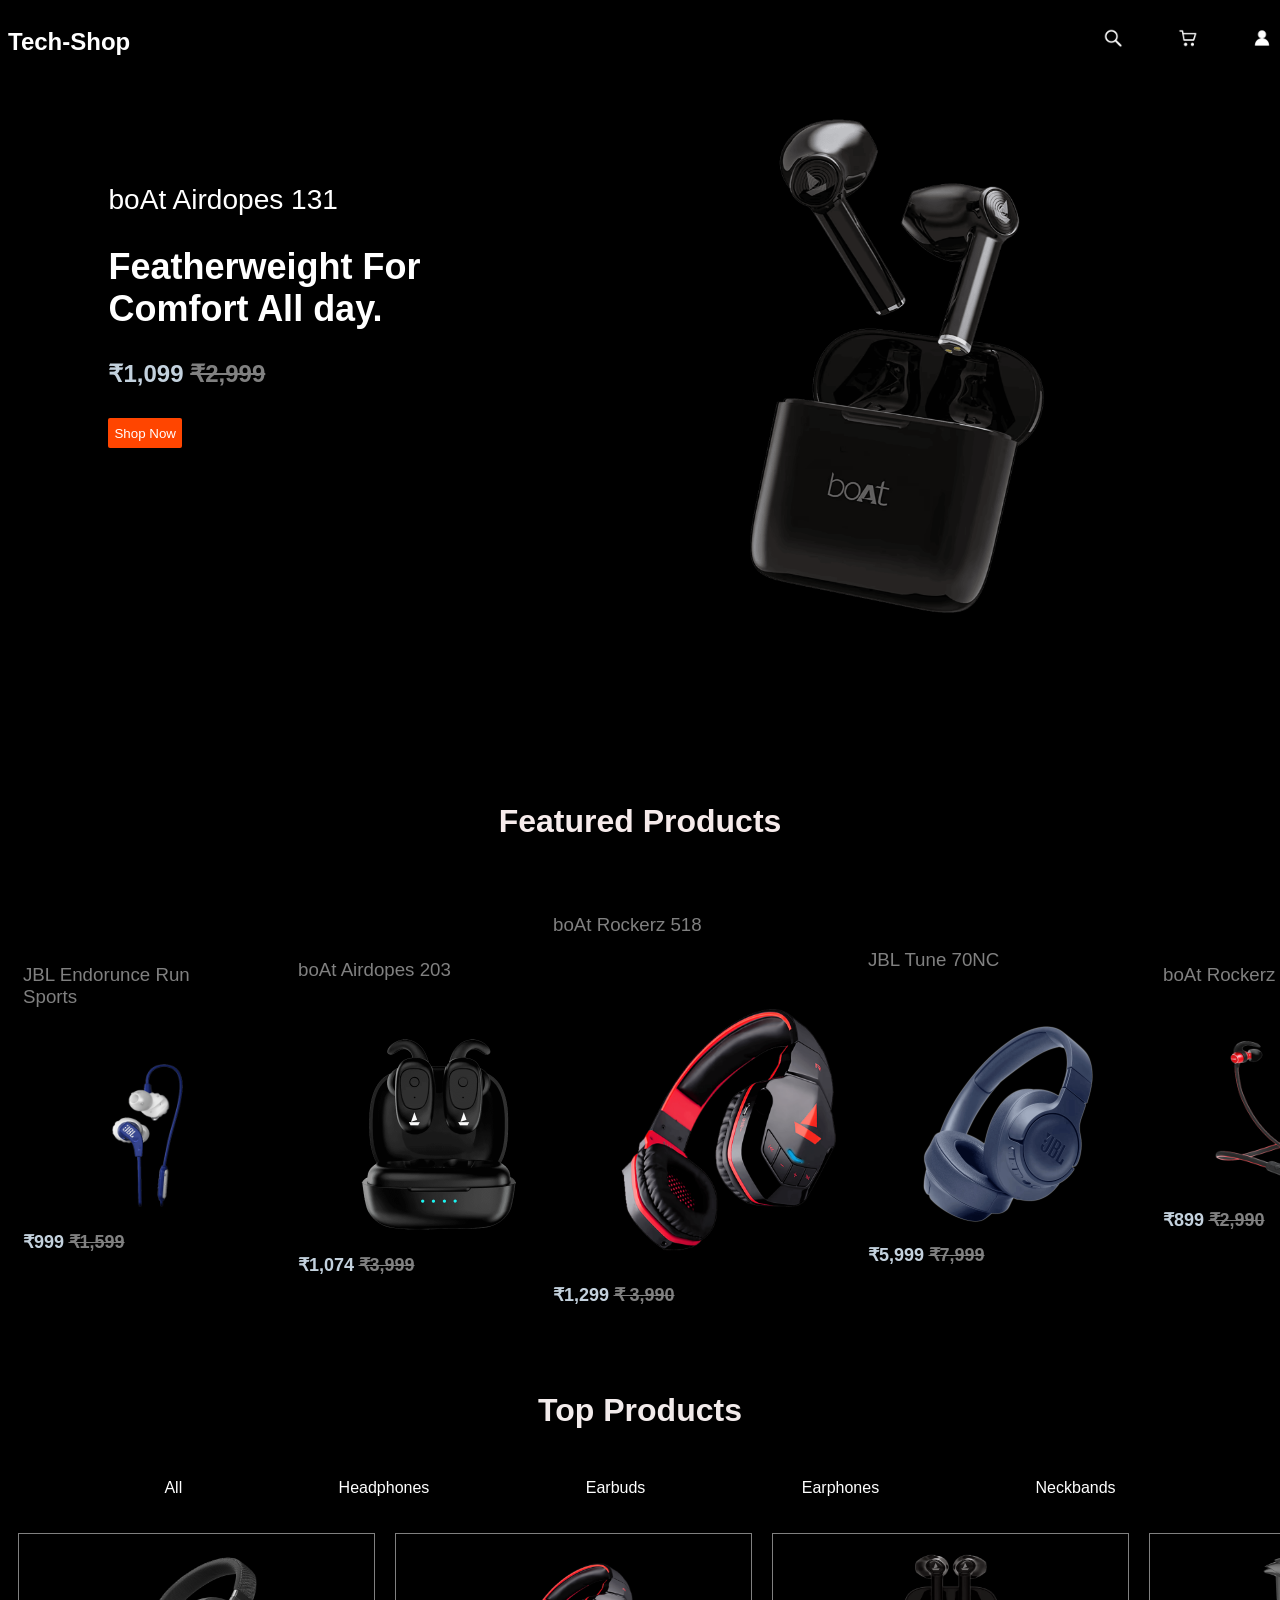
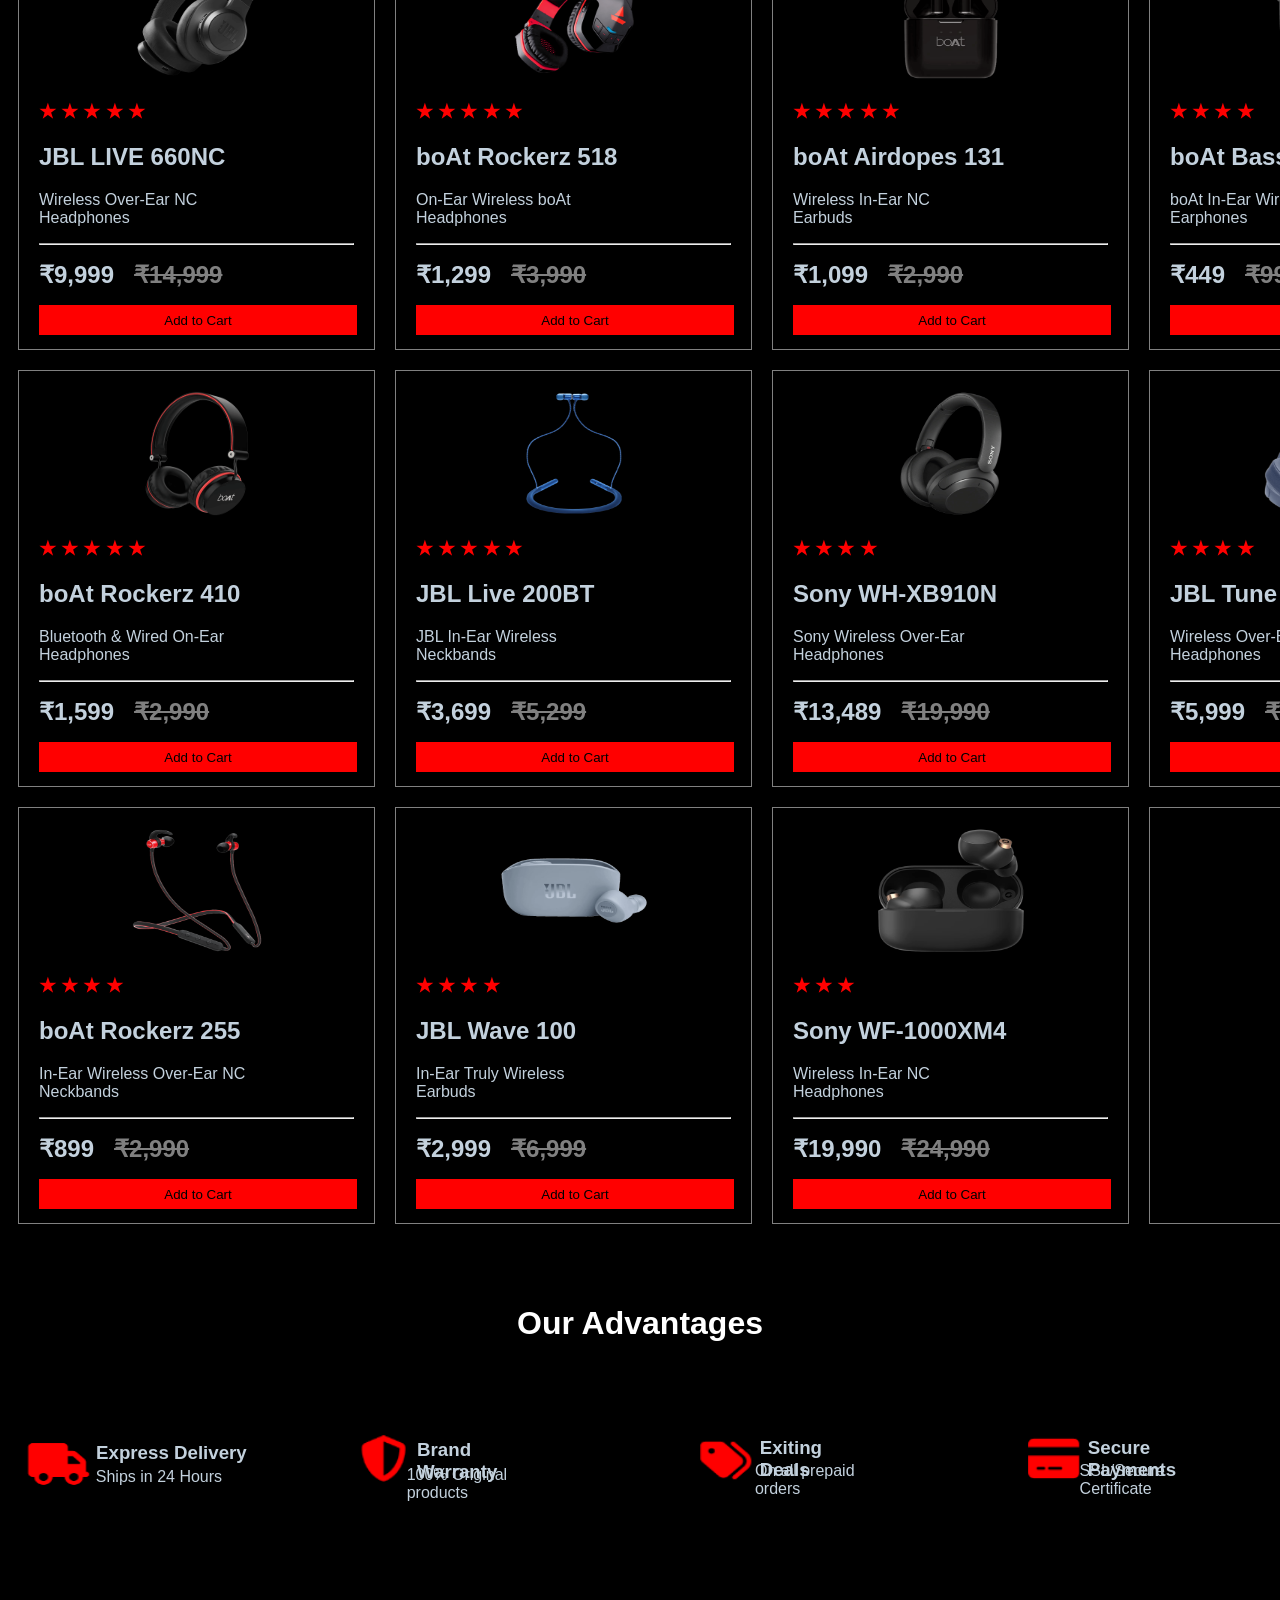
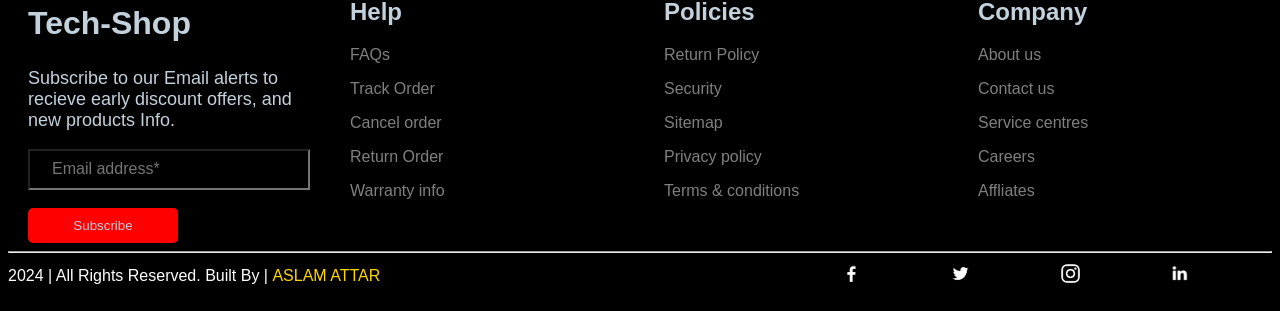
==== HOME-PAGE/index.html @ 6a4ff065 "pushed" ====
<!DOCTYPE html>
<html lang="en">
<head>
    <meta charset="UTF-8">
    <meta name="viewport" content="width=device-width, initial-scale=1.0">
    <title>Tech-Shop</title>
    <link rel="stylesheet" href="style.css">
</head>
<body>
    <header>
    <nav class="navbar">
        <h1>Tech-Shop</h1>
        <div class="navicons">
            <a href=""><img src="../png imgs/search.png" alt="" width="20px"></a>
            <a href="/PRODUCT-DETAILS/product.html"><img src="../png imgs/cart.png" alt="" width="20px"></a>
            <a href="/signup-page/index.html"><img src="../png imgs/user.png" alt="" width="20px"></a>
        </div>
    </nav>
    </header>
    <section class="mainsection">
        <div>
            <h3 style="font-weight: lighter;">boAt Airdopes 131</h3>
            <h1>Featherweight For<br>Comfort All day.</h1>
            <span class="price1">₹1,099</span>
            <span class="price2">₹2,999</span><br><br>
            <button style="background-color: orangered;">Shop Now</button>
        </div>
        <div>
            <img src="../products/boat131-3.png" alt="" width="550px" height="500px">
        </div>
    </section>
        <div class="feature-title">
            <h1 style="color: rgb(246, 235, 235);">Featured Products</h1>
        </div>
    <section class="feature">
    
    
    <div class="FP" style="margin: 15px">
        <h3 class="prname">JBL Endorunce Run <br>Sports</h3><br>
        <figure><img src="../products/jbl-endu-1.png" alt="" width="170px" height="150px"></figure>
        <figcaption>
        <span class="fpprice1">₹999</span>
        <span class="fpprice2">₹1,599</span>
        </figcaption>
    </div>
    <div class="FP" style="margin: 10px">
        <h3 class="prname">boAt Airdopes 203</h3><br>
        <figure><img src="../products/boat203-1.png" alt="" width="200px" height="200px"></figure>
        <figcaption>
        <span class="fpprice1">₹1,074</span>
        <span class="fpprice2">₹3,999</span>
        </figcaption>
    </div>
    <div class="FP" style="margin:-35px">
        <h3 class="prname">boAt Rockerz 518</h3><br>
        <figure>
            <img src="../products/boat518-1.png" alt="" width="270px" height="275px">
        </figure>
        
        <figcaption>
        <span class="fpprice1">₹1,299</span>
        <span class="fpprice2">₹ 3,990</span>
        </figcaption>
    </div>
    <div class="FP"> 
        <h3 class="prname">JBL Tune 70NC</h3><br>
        <figure><img src="../products/jbl760nc-1.png" alt="" width="200px" height="200px"></figure>
        <figcaption>
        <span class="fpprice1">₹5,999</span>
        <span class="fpprice2">₹7,999</span>
        </figcaption>
    </div>
    <div class="FP" style="margin: 15px"> 
        <h3 class="prname">boAt Rockerz 518</h3><br>
        <figure><img src="../products/boat255r-1.png" alt="" width="170px" height="150px"></figure>
        <figcaption>
        <span class="fpprice1">₹899</span>
        <span class="fpprice2">₹2,990</span>
        </figcaption>
    </div>
    </section>

    <div class="TP-title">
            <h1 style="color: rgb(242, 235, 235);">Top Products</h1>
    </div>
    
        <div class="TPName">
        <a href="">All</a>
        <a href="">Headphones</a>
        <a href="">Earbuds</a>
        <a href="">Earphones</a>
        <a href="">Neckbands</a>
        </div>
        <br><br>
        <section class="TopPrdt">
        <div class="Topdiv"><center>
            <img src="../products/jbl660nc-1.png" alt="" height="125px" width="150x"></center>
            <h3 style="color:red">&#9733; &#9733; &#9733; &#9733; &#9733;</h3>
            <h2>JBL LIVE 660NC</h2>
            <p>Wireless Over-Ear NC <br>Headphones</p>
            <hr>
            <p class="price">
            <span class="new">₹9,999</span>  <span class="old">₹14,999</span></p>
            <center>
            <button type="submit" onclick="window.location.href='/CART-PAGE/cart.html';">Add to Cart</button></center>
        </div>
        <div class="Topdiv"><center>
            <img src="../products/boat518-1.png" alt="" height="125px" width="150x"></center>
            <h3 style="color: red">&#9733; &#9733; &#9733; &#9733; &#9733;</h3>
            <h2>boAt Rockerz 518</h2>
            <p>On-Ear Wireless boAt <br>Headphones</p>
            <hr>
            <p class="price">
            <span class="new">₹1,299</span> <span class="old">₹3,990</span></p>
            <button type="submit" >Add to Cart</button>
        </div>
        <div class="Topdiv"><center>
            <img src="../products/boat131-1.png" alt=""  height="125px" width="150x"></center>
            <h3 style="color:red">&#9733; &#9733; &#9733; &#9733; &#9733;</h3>
            <h2>boAt Airdopes 131</h2>
            <p>Wireless In-Ear NC <br> Earbuds</p>
            <hr>
            <p class="price">
            <span class="new">₹1,099</span> <span class="old">₹2,990</span></p>
            <button type="submit" >Add to Cart</button>
        </div>
        <div class="Topdiv"><center>
            <img src="../products/boat110-1.png" alt=""  height="125px" width="150x"></center>
            <h3 style="color:red">&#9733; &#9733; &#9733; &#9733; </h3>
            <h2>boAt BassHeads 110</h2>
            <p>boAt In-Ear Wired <br> Earphones</p>
            <hr><p class="price">
            <span class="new">₹449</span> <span class="old">₹999</span></p>
            <button type="submit" >Add to Cart</button>
        </div>
        <div class="Topdiv"><center>
            <img src="../products/boat410-1.png" alt=""  height="125px" width="150x"></center>
            <h3 style="color:red">&#9733; &#9733; &#9733; &#9733; &#9733;</h3>
            <h2>boAt Rockerz 410</h2>
            <p>Bluetooth &  Wired On-Ear<br> Headphones</p>
            <hr>
            <p class="price">
            <span class="new">₹1,599</span> <span class="old">₹2,990</span></p>
            <button type="submit" >Add to Cart</button>
        </div>
        <div class="Topdiv"><center>
            <img src="../products/jbl200bt-1.png" alt=""  height="125px" width="150x"></center>
            <h3 style="color:red">&#9733; &#9733; &#9733; &#9733; &#9733;</h3>
            <h2>JBL Live 200BT</h2>
            <p>JBL In-Ear Wireless <br>Neckbands</p>
            <hr><p class="price">
            <span class="new">₹3,699</span> <span class="old">₹5,299</span></p>
            <button type="submit" >Add to Cart</button>
        </div>
        <div class="Topdiv"><center>
            <img src="../products/sonyXb910n-1.png" alt=""  height="125px" width="150x"></center>
            <h3 style="color:red">&#9733; &#9733; &#9733; &#9733;</h3>
            <h2>Sony WH-XB910N</h2>
            <p>Sony Wireless Over-Ear <br>Headphones </p>
            <hr><p class="price">
            <span class="new">₹13,489</span> <span class="old">₹19,990</span></p>
            <button type="submit" >Add to Cart</button>
        </div>
        <div class="Topdiv"><center>
            <img src="../products/jbl760nc-1.png" alt=""  height="125px" width="150x"></center>
            <h3 style="color:red">&#9733; &#9733; &#9733; &#9733;</h3>
            <h2>JBL Tune 760NC</h2>
            <p>Wireless Over-Ear NC <br> Headphones</p>
            <hr><p class="price">
            <span class="new">₹5,999</span> <span class="old">₹7,999</span></p>
            <button type="submit" >Add to Cart</button>
        </div>
        <div class="Topdiv"><center>
            <img src="../products/boat255r-1.png" alt=""  height="125px" width="150x"></center>
            <h3 style="color:red">&#9733; &#9733; &#9733; &#9733;</h3>
            <h2>boAt Rockerz 255</h2>
            <p>In-Ear Wireless Over-Ear NC <br>Neckbands</p>
            <hr><p class="price">
            <span class="new">₹899</span> <span class="old">₹2,990</span></p>
            <button type="submit" >Add to Cart</button>
        </div>
        <div class="Topdiv"><center>
            <img src="../products/jbl100-1.png" alt="" height="125px" width="150x"></center>
            <h3 style="color:red">&#9733; &#9733; &#9733; &#9733;</h3>
            <h2>JBL Wave 100</h2>
            <p>In-Ear Truly Wireless <br> Earbuds</p>
            <hr><p class="price">
            <span class="new">₹2,999</span> <span class="old">₹6,999</span></p>
            <button type="submit" >Add to Cart</button>
        </div>
        <div class="Topdiv"><center>
            <img src="../products/sony1000xm4-1.png" alt=""  height="125px" width="150x"></center>
            <h3 style="color:red">&#9733; &#9733; &#9733;</h3>
            <h2>Sony WF-1000XM4</h2>
            <p>Wireless In-Ear NC <br>Headphones</p>
            <hr><p class="price">
            <span class="new">₹19,990</span>    
            <span class="old">  ₹24,990</span></p>
            <button type="submit" >Add to Cart</button>
        </div>
        <div class="Topdiv">
            <a href=""><P style="text-align: center; font-size: large; position: relative;top: 150px;">Browse  All <br>Products →</P></a>
        </div>
    </section>
    <div class="ADV-title">
            <h1 style="color: white;">Our Advantages</h1>
    </div>
    <section class="Advantage">
            <div style="margin-top: 30px; margin-left: -3px;">
                <img src="../icon pngs/express_delivery_truck.png" alt="" width="70px" height="70px">
                <h3 style="margin-top: 10px;margin-left: 1px;color: rgb(195, 209, 221);">Express Delivery </h3>
                <p style="margin-left: -151px; margin-top: 36px;">Ships in 24 Hours</p>
            </div>
            <div style="margin-top: 31px;">
                <img src="../icon pngs/brand_warranty_shield.png" alt="" width="50px" height="50px">
                <h3 style="margin-top: 6px;margin-left: 10px;color: rgb(195, 209, 221);">Brand Warranty </h3>
                <p style="margin-left: -142px; margin-top: 33px;">100% Original products</p>
            </div>
            <div>
                <img src="../icon pngs/exciting_deals_tag.png" alt="" width="64px" height="78px">
                <h3 style="margin-top: 15px;margin-left:5px ; color: rgb(195, 209, 221);">Exiting Deals</h3>
                <p style="margin-left: -117px; margin-top: 40px;">On all prepaid orders</p>
            </div>
            <div>
                <img src="../icon pngs/secure_payments_card.png" alt="" width="60px" height="60px" style="margin-top: 7px;">
                <h3 style="margin-top: 15px; color: rgb(195, 209, 221);">Secure Payments</h3>
                <p style="margin-left: -155px; margin-top: 40px;">SSL/Secure Certificate </p>
            </div>
    </section>
    <footer>
    <section class="footer">
        <div class="footer1">
        <h2>Tech-Shop</h2>
        <p>Subscribe to our Email alerts to recieve early discount offers, and new products Info.</p>
        <input type="email" placeholder="Email address*" style="width: 274px; height: 35px;background-color: black;"><br><br>
        <button style="width: 150px; height: 35px;border: none;">Subscribe</button>
        </div>
        <div>
            <h2>Help</h2>
            <a href=""><p>FAQs</p></a>
            <a href=""><p>Track Order</p></a>
            <a href=""><p>Cancel order</p></a>
            <a href=""><p>Return Order</p></a>
            <a href=""><p>Warranty info</p></a>
        </div>
        <div>
            <h2>Policies</h2>
            <a href=""><p>Return Policy</p></a>
            <a href=""><p>Security</p></a>
            <a href=""><p>Sitemap</p></a>
            <a href=""><p>Privacy policy</p></a>
            <a href=""><p>Terms & conditions</p></a>
        </div>
        <div>
            <h2>Company</h2>
            <a href=""><p>About us</p></a>
            <a href=""><p>Contact us</p></a>
            <a href=""><p>Service centres</p></a>
            <a href=""><p>Careers</p></a>
            <a href=""><p>Affliates</p></a>
        </div>
    </section>
    <hr class="hr">
    <div class="last">
    <div class="copyright">
    <p class="copy" style="color: white;">2024 | All Rights Reserved. Built By | <b style="color: gold; font-weight: lighter;">ASLAM ATTAR</b></p>
    </div>
    <div class="link">
    <a href=""><img src="/footer/facebook.jpg.jpeg" alt=""></a>
    <a href=""><img src="/footer/twitter.jpg.jpeg" alt=""></a>
    <a href=""><img src="/footer/instagram.jpg.jpeg" alt="" ></a>
    <a href=""><img src="/footer/linkdin.jpg.jpeg" alt=""></a>
    </div>
</div>
    </footer>
</body>
</html>
---- HOME-PAGE/style.css ----
*{
    font-family: Arial, Helvetica, sans-serif;
}
body{
    background-color: black;
}

/* header */

.navbar{
    display: flex;
    justify-content: space-between;
    color: white;
}

.navicons a img{
    margin-left: 50px;
    margin-top: 20px;
}

/* section */

.mainsection{
    color: white;
    font-size: x-large;
    display: flex;
    justify-content: space-around;
    position: relative;
    top: 80px;
}
.mainsection img{
    position: relative;
    top: -40px;
}
.mainsection button{
    border-radius: 2px;
    color: white;
    border: none;
    height: 30px;
} 
.price1{
    font-weight: bolder;
}
.price2{
    font-weight: bolder;
    text-decoration: line-through;
    color: grey;
}

.feature{
    position: relative;
    top: 200px;
    display: flex;
    justify-content: space-evenly;
    width: 100%;

}
.feature-title{
    text-align: center;
    position: relative;
    top: 200px;
    margin-bottom: 90px;

}

.FP{
    border: 1px solid white;
    justify-content: space-evenly;
    height: 410px;
    justify-items: center;
    border: none;
}
.prname{
    font-weight: lighter;
    color: grey;
}
.fpprice1{
    font-weight: bolder;
    font-size: large;
}
.fpprice2{
    text-decoration: line-through;
    color: grey;
    font-weight: bolder;
    font-size: large;
}

.TP-title{
    text-align: center;
    position: relative;
    top: 200px;
    margin-bottom: 90px;

}

.TopPrdt{
    position: relative;
    top: 150px;
    display: grid;
    grid-template-columns: repeat(4,1fr);
    width: 100%;
}
.TPName{
    display: flex;
    justify-content: space-evenly;
    

}
.TPName a{
    text-decoration: none;
    color: white;
    position: relative;
    top: 160px;
    text-align: center;
    font-weight: lighter;
}
.TPName a:hover{
    background-color: red;
}
.Topdiv{
    border: 1px solid grey;
    padding: 20px;
    margin: 10px;
    height: 375px;
    width: 315px;
}
.Topdiv button{
    width: 318px;
    border: none;
    background-color: red;
    height: 30px;
    
}
.Topdiv a{
    text-decoration: none;
}
.Topdiv a,h2,span,p{
    color: rgb(195, 209, 221);
}
.Topdiv span{
    font-size: x-large;
    font-weight: bolder;
}
.price{
    display: flex;
    gap: 20px;
}
.old{
    text-decoration: line-through;
    color: grey;
}

.ADV-title{
    text-align: center;
    position: relative;
    top: 200px;
    margin-bottom: 90px;

}

.Advantage{
    position: relative;
    top: 150px;
    display: flex;
    justify-content: center;
    gap: 50px;

}
.Advantage div{
    display: flex;
    margin: 20px;
    padding: 20px;
    width: 400px;
}
/* Footer */

.footer1 input::placeholder{
    padding: 20px;
    font-size: medium;
}
.footer1 button{
    background-color: red;
    border-radius: 5px;
    color: rgb(195, 209, 221);
    text-align: center;
}
.footer1 p{
    font-size: large;
}
.footer1 h2,p{
    color: rgb(195, 209, 221);
}
.footer1 h2{
    font-size: xx-large;
}
.footer{
    position: relative;
    top: 150px;
    display: flex;
    justify-content: space-between;

}
.footer div{
    padding: 10px;
    margin: 10px;
    width: 300px;

}
.footer a p{
    color: grey;

}
.footer a{
    text-decoration: none;
}

/* copyright */
.last{
    display: flex;
    justify-content: space-between;
}

.hr{
    position: relative;
    top: 130px;
}

.copy{
    position: relative;
    top: 120px;
    color: grey;
}

.link{
    position: relative;
    top: 130px;
}

.link img{
    width: 25px;
    height: 25px;
    margin-right: 80px;
}
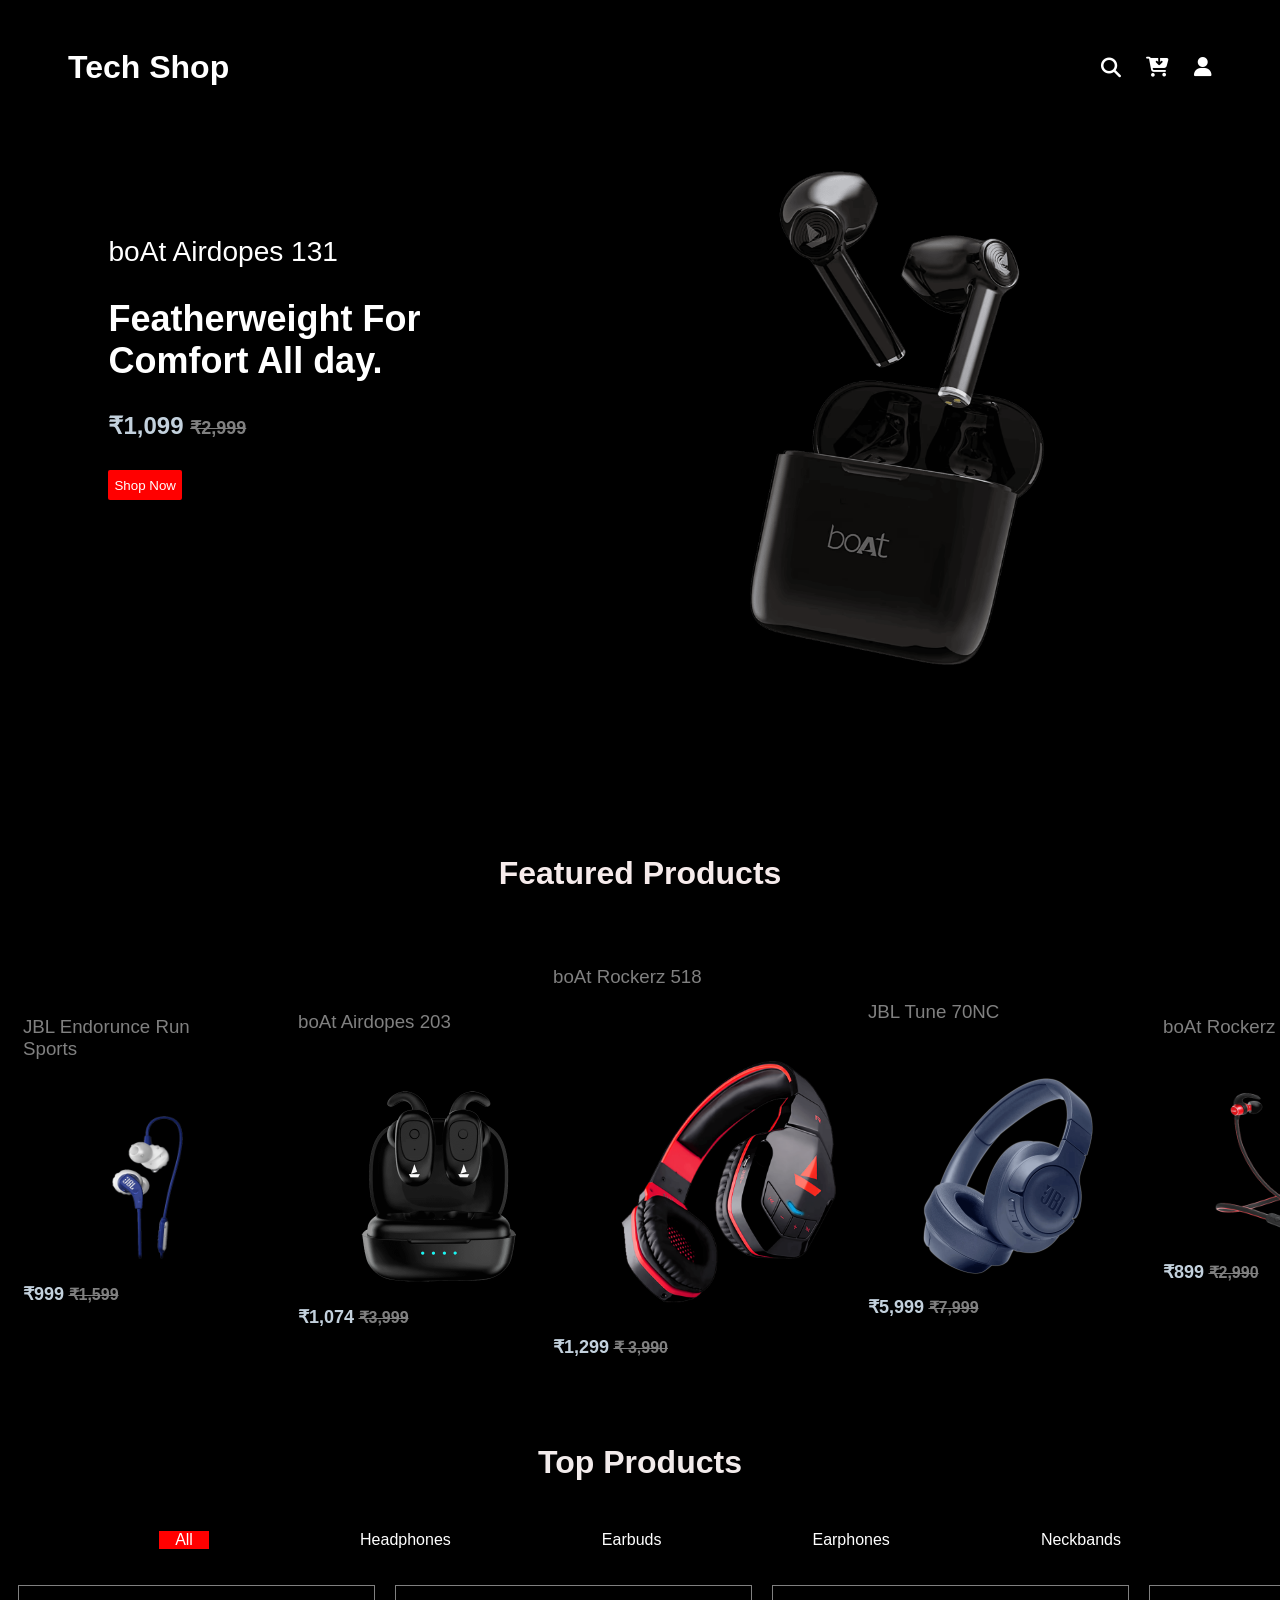
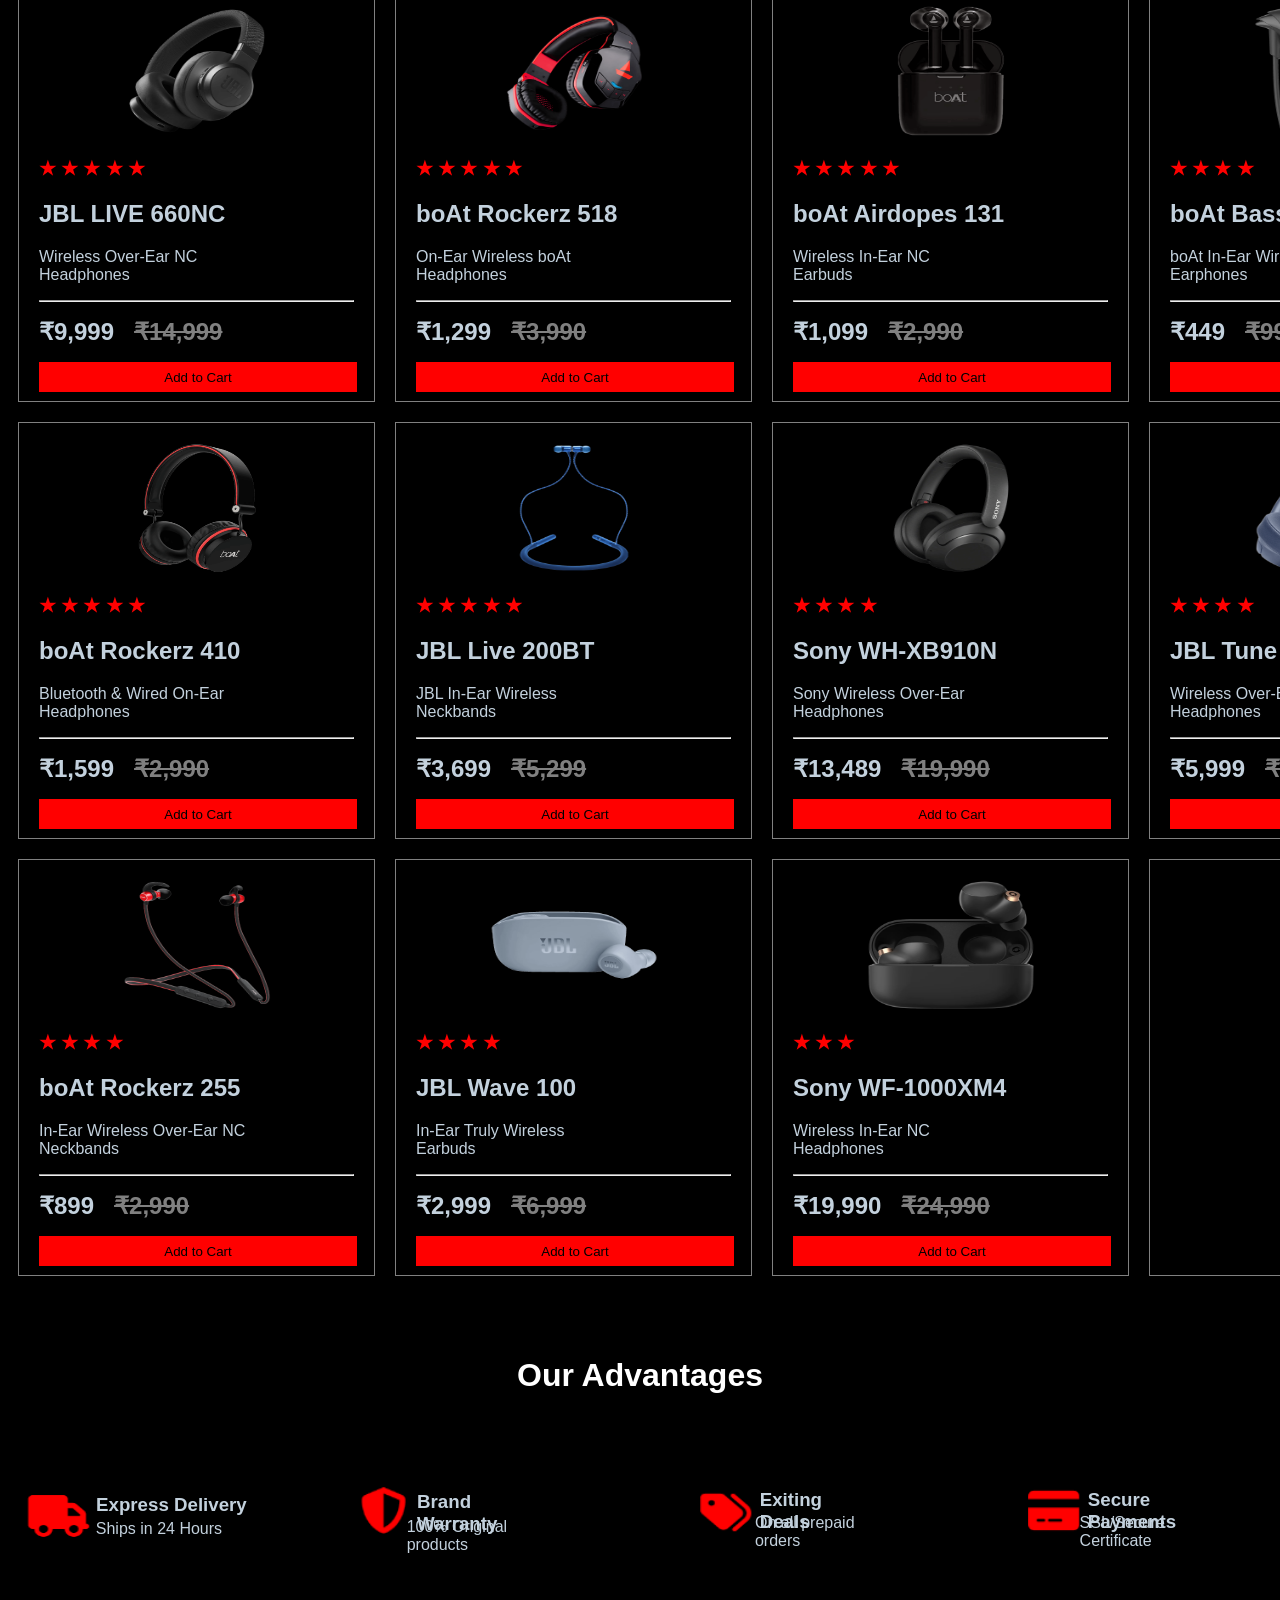
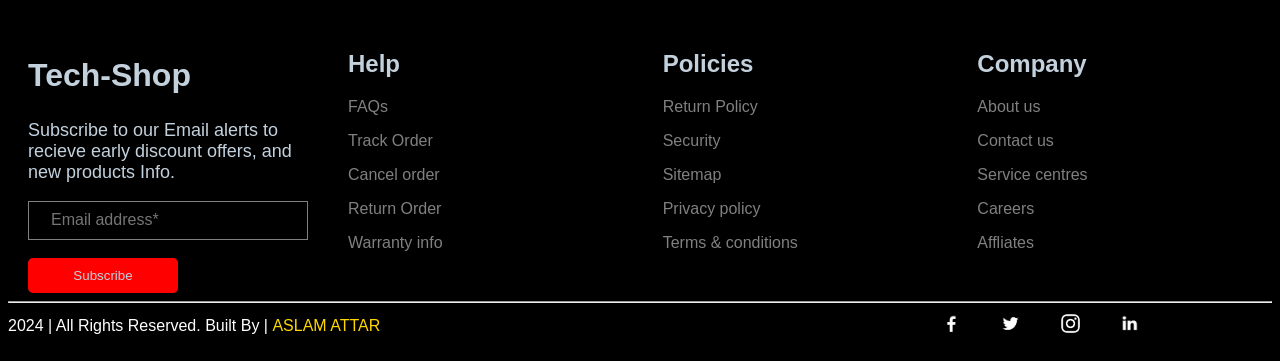
==== commit d7b6e1b9: "uploaded" ====
--- a/HOME-PAGE/index.html
+++ b/HOME-PAGE/index.html
@@ -5,28 +5,41 @@
     <meta name="viewport" content="width=device-width, initial-scale=1.0">
     <title>Tech-Shop</title>
     <link rel="stylesheet" href="style.css">
+    <link rel="stylesheet" href="https://cdnjs.cloudflare.com/ajax/libs/font-awesome/6.7.2/css/all.min.css" />
 </head>
 <body>
+    
     <header>
-    <nav class="navbar">
-        <h1>Tech-Shop</h1>
-        <div class="navicons">
-            <a href=""><img src="../png imgs/search.png" alt="" width="20px"></a>
-            <a href="/PRODUCT-DETAILS/product.html"><img src="../png imgs/cart.png" alt="" width="20px"></a>
-            <a href="/signup-page/index.html"><img src="../png imgs/user.png" alt="" width="20px"></a>
-        </div>
-    </nav>
+        <h1 style="color:white">Tech Shop</h1></a>
+        <nav>
+            <i class="fa-solid fa-magnifying-glass"></i>
+            <a href="/CART-PAGE/index.html"><i class="fa-solid fa-cart-arrow-down"></i>
+
+            <div class="user-menu">
+                <i class="fa-solid fa-user"></i>
+                <div class="user-card">
+
+                    <h2>Hello</h2>
+                    <h3>Access account and manage orders</h3>
+                    <a href="/signup-page/index.html"><button>login/signup</button></a>
+
+                    <hr>
+                    <h4>Please login</h4>
+                </div>
+            </div>
+        </nav>
+
     </header>
     <section class="mainsection">
         <div>
             <h3 style="font-weight: lighter;">boAt Airdopes 131</h3>
             <h1>Featherweight For<br>Comfort All day.</h1>
             <span class="price1">₹1,099</span>
-            <span class="price2">₹2,999</span><br><br>
-            <button style="background-color: orangered;">Shop Now</button>
-        </div>
-        <div>
-            <img src="../products/boat131-3.png" alt="" width="550px" height="500px">
+            <span class="price2" style="font-size: large;">₹2,999</span><br><br>
+            <button style="background-color: red;">Shop Now</button>
+        </div>
+        <div>
+            <a href="/PRODUCT-DETAILS/product.html" style="text-decoration: none;"><img src="../products/boat131-3.png" alt="" width="550px" height="500px"></a>
         </div>
     </section>
         <div class="feature-title">
@@ -85,7 +98,7 @@
     </div>
     
         <div class="TPName">
-        <a href="">All</a>
+        <a href="" style="background-color: red; width: 50px;">All</a>
         <a href="">Headphones</a>
         <a href="">Earbuds</a>
         <a href="">Earphones</a>
@@ -93,8 +106,9 @@
         </div>
         <br><br>
         <section class="TopPrdt">
-        <div class="Topdiv"><center>
-            <img src="../products/jbl660nc-1.png" alt="" height="125px" width="150x"></center>
+            <a href="/PRODUCT-DETAILS/product.html" style="text-decoration: none;">
+        <div class="Topdiv"><center>
+            <img src="../products/jbl660nc-1.png" alt="" height="130px" width="170x"></center>
             <h3 style="color:red">&#9733; &#9733; &#9733; &#9733; &#9733;</h3>
             <h2>JBL LIVE 660NC</h2>
             <p>Wireless Over-Ear NC <br>Headphones</p>
@@ -104,8 +118,9 @@
             <center>
             <button type="submit" onclick="window.location.href='/CART-PAGE/cart.html';">Add to Cart</button></center>
         </div>
-        <div class="Topdiv"><center>
-            <img src="../products/boat518-1.png" alt="" height="125px" width="150x"></center>
+        </a>
+        <div class="Topdiv"><center>
+            <img src="../products/boat518-1.png" alt="" height="130px" width="170x"></center>
             <h3 style="color: red">&#9733; &#9733; &#9733; &#9733; &#9733;</h3>
             <h2>boAt Rockerz 518</h2>
             <p>On-Ear Wireless boAt <br>Headphones</p>
@@ -115,7 +130,7 @@
             <button type="submit" >Add to Cart</button>
         </div>
         <div class="Topdiv"><center>
-            <img src="../products/boat131-1.png" alt=""  height="125px" width="150x"></center>
+            <img src="../products/boat131-1.png" alt="" height="130px" width="170x"></center>
             <h3 style="color:red">&#9733; &#9733; &#9733; &#9733; &#9733;</h3>
             <h2>boAt Airdopes 131</h2>
             <p>Wireless In-Ear NC <br> Earbuds</p>
@@ -125,7 +140,7 @@
             <button type="submit" >Add to Cart</button>
         </div>
         <div class="Topdiv"><center>
-            <img src="../products/boat110-1.png" alt=""  height="125px" width="150x"></center>
+            <img src="../products/boat110-1.png" alt="" height="130px" width="170x"></center>
             <h3 style="color:red">&#9733; &#9733; &#9733; &#9733; </h3>
             <h2>boAt BassHeads 110</h2>
             <p>boAt In-Ear Wired <br> Earphones</p>
@@ -134,7 +149,7 @@
             <button type="submit" >Add to Cart</button>
         </div>
         <div class="Topdiv"><center>
-            <img src="../products/boat410-1.png" alt=""  height="125px" width="150x"></center>
+            <img src="../products/boat410-1.png" alt="" height="130px" width="170x"></center>
             <h3 style="color:red">&#9733; &#9733; &#9733; &#9733; &#9733;</h3>
             <h2>boAt Rockerz 410</h2>
             <p>Bluetooth &  Wired On-Ear<br> Headphones</p>
@@ -144,7 +159,7 @@
             <button type="submit" >Add to Cart</button>
         </div>
         <div class="Topdiv"><center>
-            <img src="../products/jbl200bt-1.png" alt=""  height="125px" width="150x"></center>
+            <img src="../products/jbl200bt-1.png" alt="" height="130px" width="170x"></center>
             <h3 style="color:red">&#9733; &#9733; &#9733; &#9733; &#9733;</h3>
             <h2>JBL Live 200BT</h2>
             <p>JBL In-Ear Wireless <br>Neckbands</p>
@@ -153,7 +168,7 @@
             <button type="submit" >Add to Cart</button>
         </div>
         <div class="Topdiv"><center>
-            <img src="../products/sonyXb910n-1.png" alt=""  height="125px" width="150x"></center>
+            <img src="../products/sonyXb910n-1.png" alt=""  height="130px" width="170x"></center>
             <h3 style="color:red">&#9733; &#9733; &#9733; &#9733;</h3>
             <h2>Sony WH-XB910N</h2>
             <p>Sony Wireless Over-Ear <br>Headphones </p>
@@ -162,7 +177,7 @@
             <button type="submit" >Add to Cart</button>
         </div>
         <div class="Topdiv"><center>
-            <img src="../products/jbl760nc-1.png" alt=""  height="125px" width="150x"></center>
+            <img src="../products/jbl760nc-1.png" alt=""  height="130px" width="170x"></center>
             <h3 style="color:red">&#9733; &#9733; &#9733; &#9733;</h3>
             <h2>JBL Tune 760NC</h2>
             <p>Wireless Over-Ear NC <br> Headphones</p>
@@ -171,7 +186,7 @@
             <button type="submit" >Add to Cart</button>
         </div>
         <div class="Topdiv"><center>
-            <img src="../products/boat255r-1.png" alt=""  height="125px" width="150x"></center>
+            <img src="../products/boat255r-1.png" alt=""  height="130px" width="170x"></center>
             <h3 style="color:red">&#9733; &#9733; &#9733; &#9733;</h3>
             <h2>boAt Rockerz 255</h2>
             <p>In-Ear Wireless Over-Ear NC <br>Neckbands</p>
@@ -180,7 +195,7 @@
             <button type="submit" >Add to Cart</button>
         </div>
         <div class="Topdiv"><center>
-            <img src="../products/jbl100-1.png" alt="" height="125px" width="150x"></center>
+            <img src="../products/jbl100-1.png" alt="" height="130px" width="170x"></center>
             <h3 style="color:red">&#9733; &#9733; &#9733; &#9733;</h3>
             <h2>JBL Wave 100</h2>
             <p>In-Ear Truly Wireless <br> Earbuds</p>
@@ -189,7 +204,7 @@
             <button type="submit" >Add to Cart</button>
         </div>
         <div class="Topdiv"><center>
-            <img src="../products/sony1000xm4-1.png" alt=""  height="125px" width="150x"></center>
+            <img src="../products/sony1000xm4-1.png" alt="" height="130px" width="170x"></center>
             <h3 style="color:red">&#9733; &#9733; &#9733;</h3>
             <h2>Sony WF-1000XM4</h2>
             <p>Wireless In-Ear NC <br>Headphones</p>
@@ -207,22 +222,22 @@
     </div>
     <section class="Advantage">
             <div style="margin-top: 30px; margin-left: -3px;">
-                <img src="../icon pngs/express_delivery_truck.png" alt="" width="70px" height="70px">
+                <img src="/products/icon pngs/express_delivery_truck.png" alt="" width="70px" height="70px">
                 <h3 style="margin-top: 10px;margin-left: 1px;color: rgb(195, 209, 221);">Express Delivery </h3>
                 <p style="margin-left: -151px; margin-top: 36px;">Ships in 24 Hours</p>
             </div>
             <div style="margin-top: 31px;">
-                <img src="../icon pngs/brand_warranty_shield.png" alt="" width="50px" height="50px">
+                <img src="/products/icon pngs/brand_warranty_shield.png" alt="" width="50px" height="50px">
                 <h3 style="margin-top: 6px;margin-left: 10px;color: rgb(195, 209, 221);">Brand Warranty </h3>
                 <p style="margin-left: -142px; margin-top: 33px;">100% Original products</p>
             </div>
             <div>
-                <img src="../icon pngs/exciting_deals_tag.png" alt="" width="64px" height="78px">
+                <img src="/products/icon pngs/exciting_deals_tag.png" alt="" width="64px" height="78px">
                 <h3 style="margin-top: 15px;margin-left:5px ; color: rgb(195, 209, 221);">Exiting Deals</h3>
                 <p style="margin-left: -117px; margin-top: 40px;">On all prepaid orders</p>
             </div>
             <div>
-                <img src="../icon pngs/secure_payments_card.png" alt="" width="60px" height="60px" style="margin-top: 7px;">
+                <img src="/products/icon pngs/secure_payments_card.png" alt="" width="60px" height="60px" style="margin-top: 7px;">
                 <h3 style="margin-top: 15px; color: rgb(195, 209, 221);">Secure Payments</h3>
                 <p style="margin-left: -155px; margin-top: 40px;">SSL/Secure Certificate </p>
             </div>
@@ -232,7 +247,7 @@
         <div class="footer1">
         <h2>Tech-Shop</h2>
         <p>Subscribe to our Email alerts to recieve early discount offers, and new products Info.</p>
-        <input type="email" placeholder="Email address*" style="width: 274px; height: 35px;background-color: black;"><br><br>
+        <input type="email" placeholder="Email address*" style="width: 274px; height: 35px;background-color: black; border: 1px solid grey;"><br><br>
         <button style="width: 150px; height: 35px;border: none;">Subscribe</button>
         </div>
         <div>
@@ -266,10 +281,10 @@
     <p class="copy" style="color: white;">2024 | All Rights Reserved. Built By | <b style="color: gold; font-weight: lighter;">ASLAM ATTAR</b></p>
     </div>
     <div class="link">
-    <a href=""><img src="/footer/facebook.jpg.jpeg" alt=""></a>
-    <a href=""><img src="/footer/twitter.jpg.jpeg" alt=""></a>
-    <a href=""><img src="/footer/instagram.jpg.jpeg" alt="" ></a>
-    <a href=""><img src="/footer/linkdin.jpg.jpeg" alt=""></a>
+    <a href=""><img src="/products/footer/facebook.jpg.jpeg" alt=""></a>
+    <a href=""><img src="/products/footer/twitter.jpg.jpeg" alt=""></a>
+    <a href=""><img src="/products/footer/instagram.jpg.jpeg" alt="" ></a>
+    <a href=""><img src="/products/footer/linkdin.jpg.jpeg" alt=""></a>
     </div>
 </div>
     </footer>
--- a/HOME-PAGE/style.css
+++ b/HOME-PAGE/style.css
@@ -4,20 +4,107 @@
 body{
     background-color: black;
 }
-
-/* header */
-
-.navbar{
-    display: flex;
-    justify-content: space-between;
-    color: white;
-}
-
-.navicons a img{
-    margin-left: 50px;
-    margin-top: 20px;
-}
-
+header{
+    display:flex;
+    justify-content:space-between;
+    align-items:center;
+    padding:20px 60px;
+    background:black;
+    position:sticky;
+    top:0;
+    z-index:100;
+}
+
+header nav{
+    display:flex;
+    align-items:center;
+    gap:25px;
+}
+
+header nav a{
+    text-decoration:none;
+    color:white;
+}
+
+header nav i{
+    color:white;
+    font-size:20px;
+    cursor:pointer;
+    margin-left:0;
+}
+
+.user-menu{
+    position:relative;
+    display:flex;
+    align-items:center;
+}
+.user-menu i{
+    color:white;
+    font-size:20px;
+    cursor:pointer;
+}
+
+.user-card{
+
+    position:absolute;
+
+    top:25px;
+    right:0;
+
+    width:330px;
+    height:230px;
+
+    background-color:rgb(45,44,44);
+
+    color:white;
+
+    border:1px solid white;
+
+    padding:10px;
+
+    display:none;
+
+    z-index:999;
+}
+
+
+.user-menu:hover .user-card{
+    display:block;
+}
+
+
+.user-card button{
+
+    margin-left:15px;
+
+    padding:10px 20px;
+
+    background-color:rgb(45,44,44);
+
+    color:white;
+
+    border:1px solid white;
+
+    cursor:pointer;
+
+}
+
+
+.user-card::before{
+
+    content:"";
+
+    position:absolute;
+
+    top:-20px;
+
+    left:0;
+
+    width:100%;
+
+    height:20px;
+
+}
 /* section */
 
 .mainsection{
@@ -82,7 +169,7 @@
     text-decoration: line-through;
     color: grey;
     font-weight: bolder;
-    font-size: large;
+    font-size: medium;
 }
 
 .TP-title{
@@ -234,10 +321,12 @@
 .link{
     position: relative;
     top: 130px;
+    margin-right: 100px;
 }
 
 .link img{
     width: 25px;
     height: 25px;
-    margin-right: 80px;
-}
+    margin-right: 30px;
+}
+
